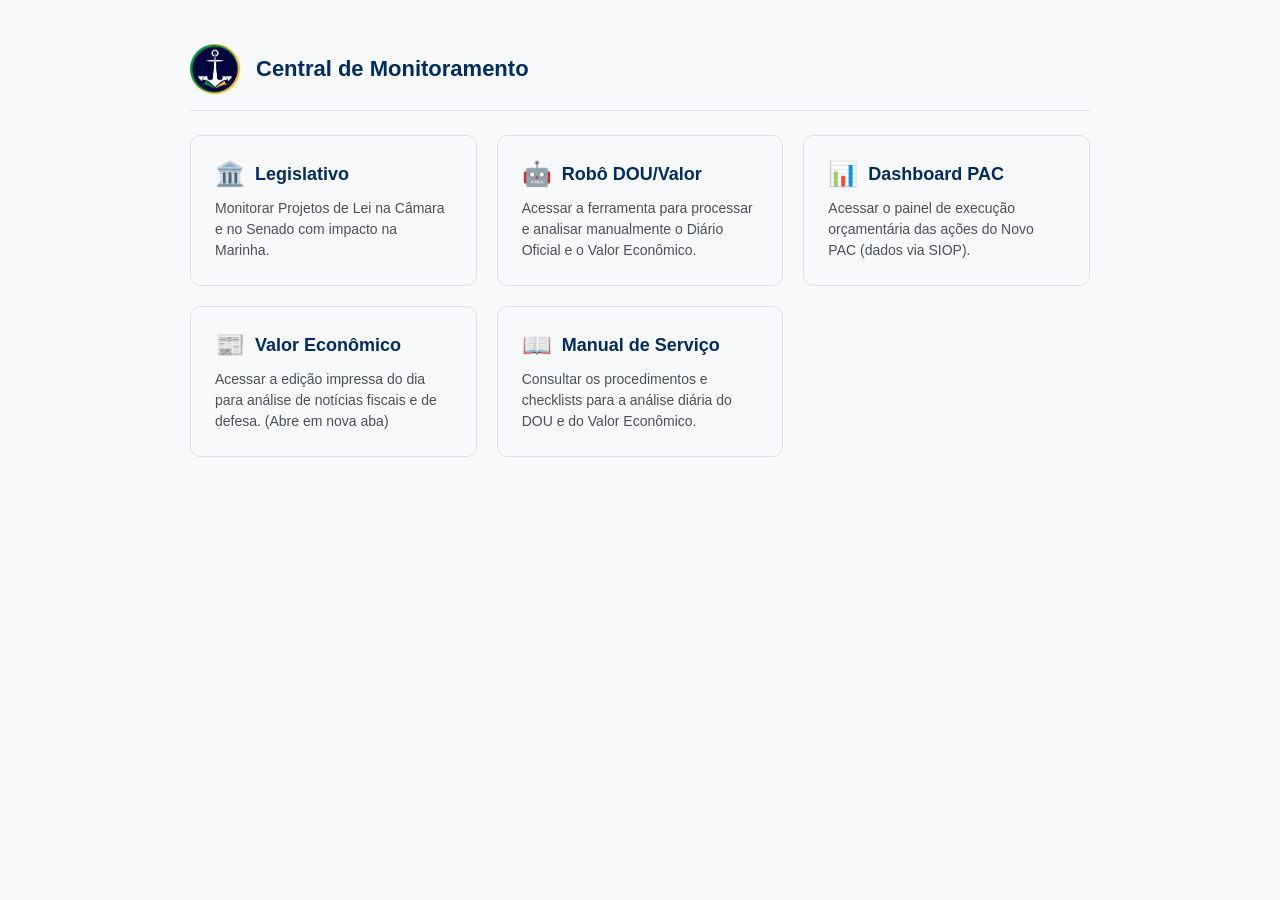
==== static/index.html @ 58c45ff4 "Add files via upload" ====
<!doctype html>
<html lang="pt-BR">
<head>
  <meta charset="utf-8" />
  <meta name="viewport" content="width=device-width, initial-scale=1" />
  <title>Central de Monitoramento - CORM</title>
  <link rel="stylesheet" href="style.css" />
  <link rel="icon" href="favicon.ico" type="image/x-icon">
</head>
<body>
  <div class="main-container">
    <header class="card-header">
      <img src="logo-marinha.png" alt="Logotipo da Marinha do Brasil" class="logo" />
      <h1>Central de Monitoramento</h1>
    </header>
    <main class="hub-grid">

      <a href="legislativo.html" class="hub-card">
        <h2><span class="emoji">🏛️</span> Legislativo</h2>
        <p>Monitorar Projetos de Lei na Câmara e no Senado com impacto na Marinha.</p>
      </a>
      
      <a href="robo-dou.html" class="hub-card">
        <h2><span class="emoji">🤖</span> Robô DOU/Valor</h2>
        <p>Acessar a ferramenta para processar e analisar manualmente o Diário Oficial e o Valor Econômico.</p>
      </a>

      <a href="pac.html" class="hub-card">
        <h2><span class="emoji">📊</span> Dashboard PAC</h2>
        <p>Acessar o painel de execução orçamentária das ações do Novo PAC (dados via SIOP).</p>
      </a>
      
      <a href="https://valor.globo.com/impresso/" target="_blank" class="hub-card" id="valor-link">
        <h2><span class="emoji">📰</span> Valor Econômico</h2>
        <p>Acessar a edição impressa do dia para análise de notícias fiscais e de defesa. (Abre em nova aba)</p>
      </a>
      
      <a href="manual.html" class="hub-card">
        <h2><span class="emoji">📖</span> Manual de Serviço</h2>
        <p>Consultar os procedimentos e checklists para a análise diária do DOU e do Valor Econômico.</p>
      </a>
    </main>
  </div>
  <script>
    // Script para atualizar o link do Valor Econômico para a data de hoje
    const today = new Date();
    const year = today.getFullYear();
    const month = String(today.getMonth() + 1).padStart(2, '0');
    const day = String(today.getDate()).padStart(2, '0');
    const valorLink = document.getElementById('valor-link');
    valorLink.href = `https://valor.globo.com/impresso/${year}${month}${day}/`;
  </script>
</body>
</html>
---- static/style.css ----
:root {
  --navy-blue: #002c5f;
  --light-blue: #7aa2ff;
  --steel-gray: #f0f2f5;
  --dark-gray: #343a40;
  --text-color: #212529;
  --bg-color: #f8f9fa;
  --border-color: #dee2e6;
  --card-shadow: 0 4px 12px rgba(0, 0, 0, 0.08);
}

* { box-sizing: border-box; }

body {
  margin: 0;
  padding: 24px;
  font-family: -apple-system, BlinkMacSystemFont, "Segoe UI", Roboto, "Helvetica Neue", Arial, sans-serif;
  background: var(--bg-color);
  color: var(--text-color);
}

.main-container {
  max-width: 900px;
  margin: 20px auto;
}

.card {
  width: 100%;
  padding: 24px 32px;
  background: white;
  border: 1px solid var(--border-color);
  border-radius: 12px;
  box-shadow: var(--card-shadow);
}

/* --- ESTILOS DA PÁGINA INICIAL (HUB) --- */
.card-header {
  display: flex;
  align-items: center;
  gap: 16px;
  margin-bottom: 24px;
  padding-bottom: 16px;
  border-bottom: 1px solid var(--border-color);
}

.logo { height: 50px; width: auto; }

h1 {
  margin: 0;
  font-size: 22px;
  color: var(--navy-blue);
  font-weight: 600;
}

.hub-grid {
  display: grid;
  grid-template-columns: repeat(auto-fit, minmax(250px, 1fr));
  gap: 20px;
  margin-top: 20px;
}

.hub-card {
  display: block;
  padding: 24px;
  border: 1px solid var(--border-color);
  border-radius: 10px;
  text-decoration: none;
  color: var(--text-color);
  transition: transform 0.2s, box-shadow 0.2s;
}

.hub-card:hover {
  transform: translateY(-5px);
  box-shadow: var(--card-shadow);
}

.hub-card h2 {
  margin: 0 0 10px;
  font-size: 18px;
  color: var(--navy-blue);
  display: flex;
  align-items: center;
  gap: 10px;
}
.hub-card .emoji { font-size: 24px; }
.hub-card p {
  margin: 0;
  font-size: 14px;
  color: #495057;
  line-height: 1.5;
}


/* --- ESTILOS COMPARTILHADOS (ROBÔ E MANUAL) --- */
.back-link {
  display: block;
  max-width: 900px;
  margin: 0 auto 10px;
  text-decoration: none;
  color: var(--navy-blue);
  font-weight: 500;
}

.row { display: grid; gap: 6px; margin: 16px 0; }
label { font-size: 14px; font-weight: 500; color: #495057; }

input, textarea {
  width: 100%;
  padding: 12px 14px;
  border-radius: 8px;
  background: var(--steel-gray);
  border: 1px solid var(--border-color);
  color: var(--text-color);
  font-size: 16px;
  outline: none;
  transition: border-color 0.2s, box-shadow 0.2s;
}

input:focus, textarea:focus {
  border-color: var(--light-blue);
  box-shadow: 0 0 0 2px rgba(122, 162, 255, 0.25);
}
textarea[disabled] { background: #e9ecef; cursor: not-allowed; }

.adv { margin: 16px 0; }
summary { cursor: pointer; color: var(--navy-blue); font-weight: 500;}
.hint { color: #6c757d; margin: 8px 0 0; font-size: 13px; }

.actions { display: flex; gap: 12px; margin: 24px 0; flex-wrap: wrap; }
button {
  display: inline-flex;
  align-items: center;
  gap: 8px;
  padding: 10px 16px;
  border-radius: 8px;
  border: 1px solid var(--navy-blue);
  background: var(--navy-blue);
  color: white;
  font-size: 16px;
  font-weight: 500;
  cursor: pointer;
  transition: background-color 0.2s;
}
button:hover { background: #001f44; }
button[disabled] {
  background: #6c757d; border-color: #6c757d;
  opacity: .7; cursor: not-allowed;
}
button svg { stroke: white; }

.preview {
  white-space: pre-wrap; padding: 16px; background: var(--steel-gray);
  border: 1px solid var(--border-color); border-radius: 8px;
  min-height: 150px; font-family: "Courier New", Courier, monospace;
  font-size: 14px; line-height: 1.5;
}
.preview.loading {
  display: flex; justify-content: center; align-items: center;
  color: #6c757d; font-family: sans-serif; font-style: italic;
}

/* --- ESTILOS DA PÁGINA DO MANUAL --- */
.manual-section {
  margin-top: 32px;
  padding-top: 24px;
  border-top: 1px solid var(--border-color);
}
.manual-section:first-of-type {
  margin-top: 0;
  padding-top: 0;
  border-top: none;
}
.manual-section h2 { font-size: 20px; color: var(--navy-blue); }
.manual-section h4 { font-size: 16px; margin-top: 20px; }
.manual-section ul, .manual-section ol { line-height: 1.6; }
.manual-section li { margin-bottom: 8px; }

.credential-box {
  background: var(--steel-gray);
  border: 1px solid var(--border-color);
  padding: 16px;
  border-radius: 8px;
  margin-top: 16px;
}
.credential-field {
  display: flex;
  gap: 10px;
  margin: 8px 0;
}
.credential-field input {
  background-color: white;
  font-family: "Courier New", Courier, monospace;
}
.credential-field button {
  padding: 8px 12px;
  font-size: 14px;
  white-space: nowrap;
}

.styled-table {
  width: 100%;
  border-collapse: collapse;
  margin-top: 16px;
}
.styled-table th, .styled-table td {
  border: 1px solid var(--border-color);
  padding: 12px;
  text-align: left;
}
.styled-table thead {
  background-color: var(--steel-gray);
}
.styled-table th {
  font-weight: 600;
  color: var(--navy-blue);
}
.source-selector {
  display: flex;
  gap: 20px;
  align-items: center;
}
.source-selector label {
  cursor: pointer;
  margin-right: 10px;
}
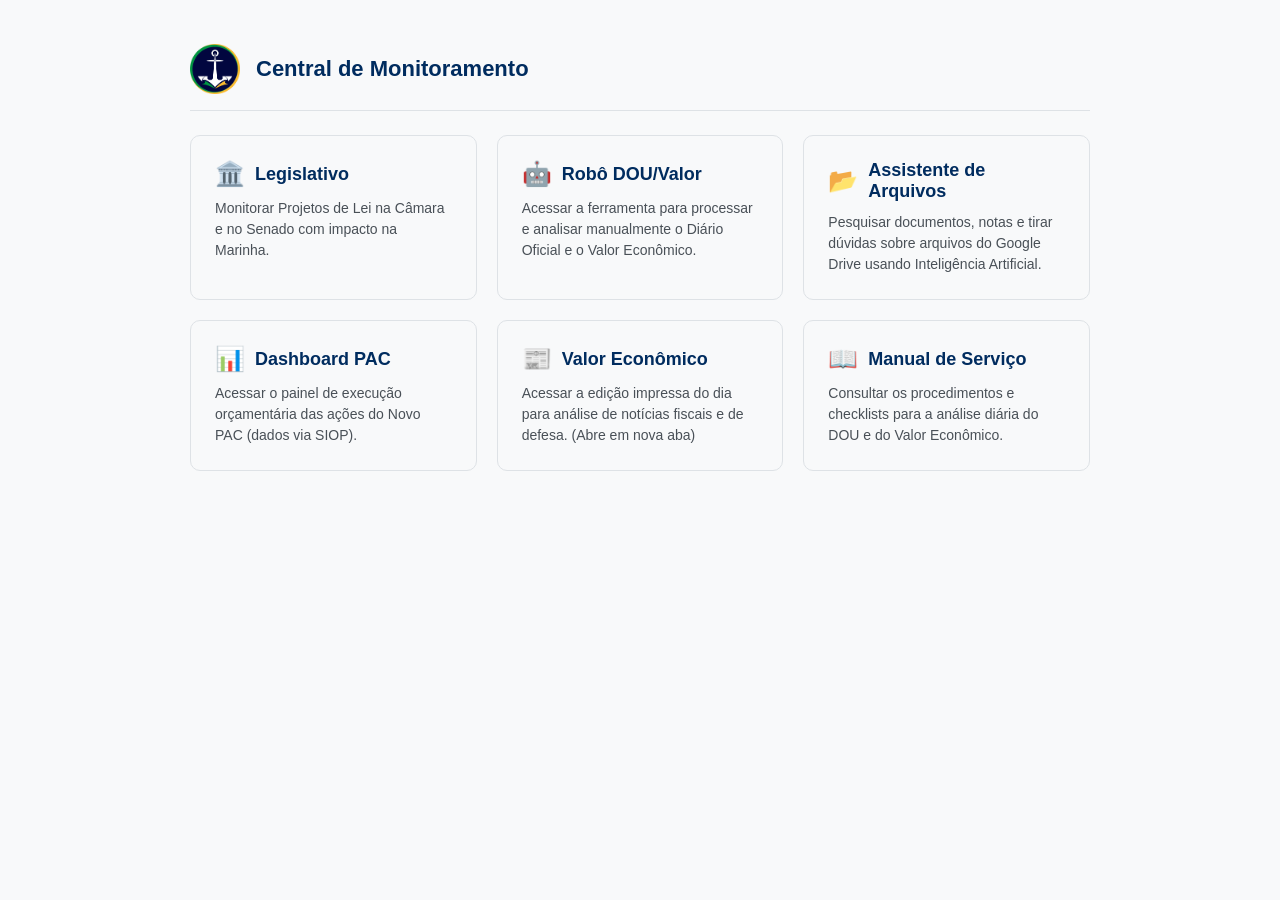
==== commit 14c38ea9: "Update index.html" ====
--- a/static/index.html
+++ b/static/index.html
@@ -25,6 +25,11 @@
         <p>Acessar a ferramenta para processar e analisar manualmente o Diário Oficial e o Valor Econômico.</p>
       </a>
 
+      <a href="assistente-drive.html" class="hub-card">
+        <h2><span class="emoji">📂</span> Assistente de Arquivos</h2>
+        <p>Pesquisar documentos, notas e tirar dúvidas sobre arquivos do Google Drive usando Inteligência Artificial.</p>
+      </a>
+
       <a href="pac.html" class="hub-card">
         <h2><span class="emoji">📊</span> Dashboard PAC</h2>
         <p>Acessar o painel de execução orçamentária das ações do Novo PAC (dados via SIOP).</p>
@@ -47,8 +52,11 @@
     const year = today.getFullYear();
     const month = String(today.getMonth() + 1).padStart(2, '0');
     const day = String(today.getDate()).padStart(2, '0');
+    
     const valorLink = document.getElementById('valor-link');
-    valorLink.href = `https://valor.globo.com/impresso/${year}${month}${day}/`;
+    if (valorLink) {
+        valorLink.href = `https://valor.globo.com/impresso/${year}${month}${day}/`;
+    }
   </script>
 </body>
 </html>
